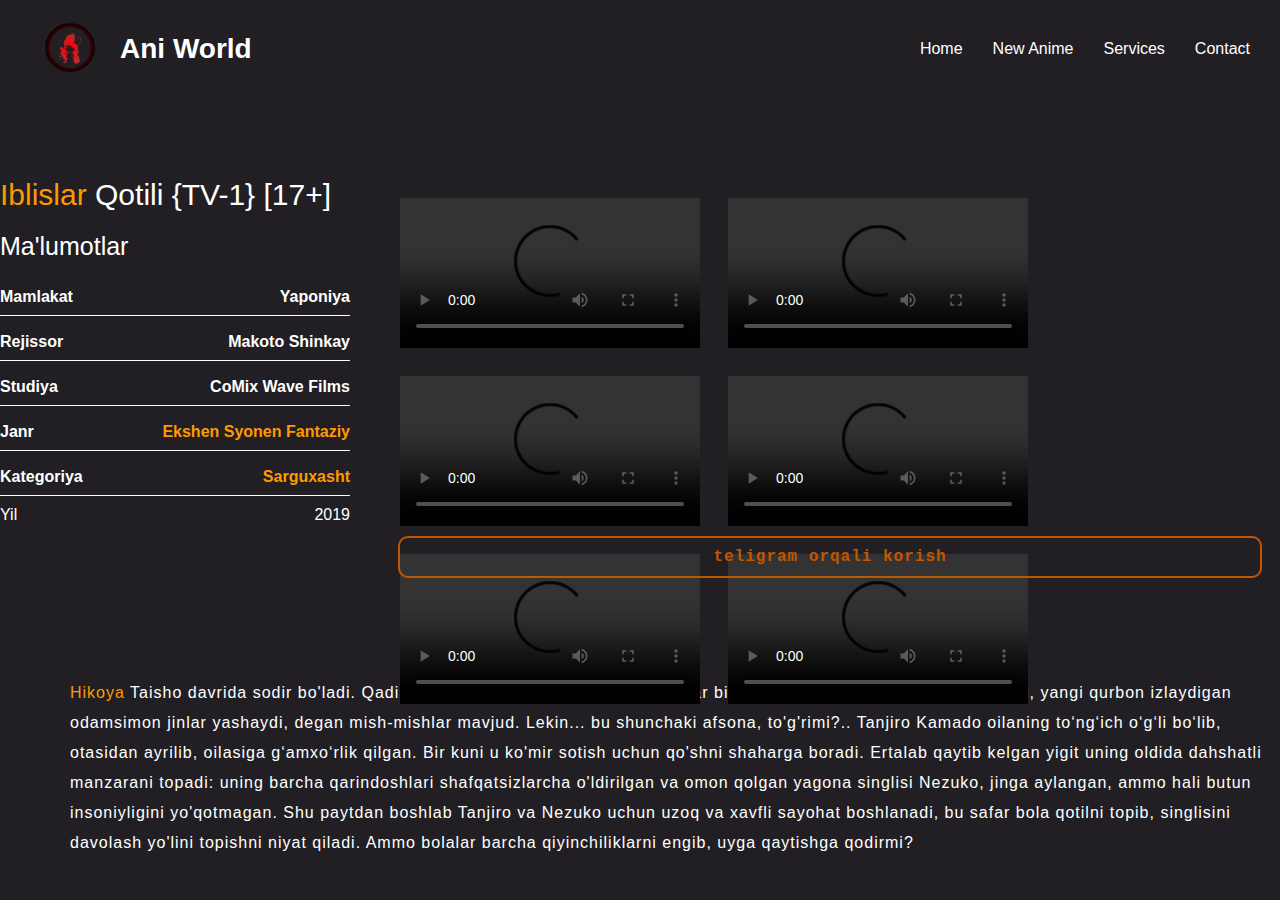
==== iblislar-qiroli.html @ aaeadee3 "." ====
<!DOCTYPE html>
<html lang="en">
<head>
    <meta charset="UTF-8">
    <meta name="viewport" content="width=device-width, initial-scale=1.0">
    <title>Document</title>
    <link rel="stylesheet" href="./css/iblislar-qiroli.css">
    <link rel="stylesheet" href="./css/stayle.css">
</head>
<body>
    <header>
        <div class="navbar">
            <div class="logo">
                <a href="./index.html"><img src="./img/g1.png" alt="" width="100"></a>
           <a href="./index.html"> <h1>Ani world</h1></a>
            </div>
            <ul>
                <li><a href="./index.html">home</a></li>
                <li><a href="./news.html">New Anime</a></li>
                <li><a href="./service.html">services</a></li>
                <li><a href="./contact.html">contact</a></li>
            </ul>
        </div>
       </header>

       <section>

        <div class="section-mein">
             <div class="section-text">
                <h1><span>Iblislar</span> Qotili {TV-1} [17+]</h1>
                <h4>Ma'lumotlar</h4>
                <div class="li">
                    <p>Mamlakat</p>
                    <p>Yaponiya</p>
                </div>
                <div class="li">
                    <p>Rejissor</p>
                    <p>Makoto Shinkay
                    </p>
                </div>
                <div class="li">
                    <p>Studiya</p>
                    <p>CoMix Wave Films</p>
                </div>
                <div class="li">
                    <p>Janr</p>
                    <p><span>Ekshen   Syonen
                        Fantaziy</span>
                      
                        </p>
                </div>
                <div class="li">
                    <p>Kategoriya
                    </p>
                    <p><span> Sarguxasht</span></p>
                </div>
                <div class="l">
                    <p>Yil</p>
                    <p>2019
                    </p>
                </div>
             </div>
             <div class="section-vedio-cards">
                
                <div class="ntn">
                    <video src="https://youtu.be/6IsMFsithBg" controls></video>
                <video src="https://youtu.be/6IsMFsithBg" controls></video>
                <video src="https://youtu.be/6IsMFsithBg" controls></video>
                <video src="https://youtu.be/6IsMFsithBg" controls></video>
                <video src="https://youtu.be/6IsMFsithBg" controls></video>
                <video src="https://youtu.be/6IsMFsithBg" controls></video>
               
                

                </div>



                <a class="button" href="https://t.me/Animeuzbfbot">teligram orqali korish</a>
             </div>
              
        </div>
        <div class="malumot">
           <p><span>Hikoya</span> Taisho davrida sodir bo'ladi. Qadim zamonlardan beri o'rmonda odamlar bilan oziqlanadigan va tunda yuradigan, yangi qurbon izlaydigan odamsimon jinlar yashaydi, degan mish-mishlar mavjud. Lekin... bu shunchaki afsona, to'g'rimi?.. Tanjiro Kamado oilaning to‘ng‘ich o‘g‘li bo‘lib, otasidan ayrilib, oilasiga g‘amxo‘rlik qilgan. Bir kuni u ko'mir sotish uchun qo'shni shaharga boradi. Ertalab qaytib kelgan yigit uning oldida dahshatli manzarani topadi: uning barcha qarindoshlari shafqatsizlarcha o'ldirilgan va omon qolgan yagona singlisi Nezuko, jinga aylangan, ammo hali butun insoniyligini yo'qotmagan. Shu paytdan boshlab Tanjiro va Nezuko uchun uzoq va xavfli sayohat boshlanadi, bu safar bola qotilni topib, singlisini davolash yo'lini topishni niyat qiladi. Ammo bolalar barcha qiyinchiliklarni engib, uyga qaytishga qodirmi?</p>
        </div>
       </section>
       
</body>
</html>
---- css/iblislar-qiroli.css ----
*{
    margin: 0;
    padding: 0;
    box-sizing: border-box;
}

body{
    background-color: #211f24;
    width: 100%;
    height: 100vh;
}


.section-mein{
display: flex;
justify-content: center;
gap: 20px;
padding-top: 80px;

}


.section-text{
    width: 400px;
    background-color: transparent;
    color: white;
    font-family: sans-serif;
}

.section-text h1{
    text-align: left;
    font-size: 30px;
    padding-bottom: 20px;
    font-weight: 100;
}

.section-text h4{
    text-align: left;
    font-size: 25px;
    padding-bottom: 10px;
    font-weight: 100;
}

.li{
    display: flex;
    width:350px;
    justify-content: space-between;
    border-bottom: 1px solid white;
    align-items: center;
    font-size: 15   px;
    font-weight: 600;
    margin-top: 17px;
    padding-bottom: 9px;
}

span{
    color: rgb(255, 153, 0);
}
.l{
    width:350px;
    display: flex;
    justify-content: space-between;
    margin-top: 10px;
}
.section-vedio-cards{
    width: 1000px;
    height: 400px;
    /* border:  2px solid rgb(255, 0, 0); */
    position: relative;

}
.ntn{
    width: 100%;
    display: flex;
    flex-wrap:wrap;
    gap: 28px;
    padding: 20px;
}
.malumot{
    color: white;
    line-height: 30px;
    margin-left: 70px;
    margin-top: 100px;
}

.malumot p{
    text-align: left;
    width: 100%;
    font-style:normal;
    letter-spacing: 1px;
}
.button{
    border-radius: 10px;
    background: transparent;
    padding: 10px;
    color: rgb(194, 87, 0);
    position: absolute;
    left: 2%;
    bottom: 0;
    text-decoration: none;
    width: 96%;
    text-align: center;
    border: 2px solid rgb(194, 87, 0);
    font-family: 'Courier New', Courier, monospace;
    font-size: 16px;
    font-weight: 600;
    letter-spacing: 1px;
}

.button:hover{
    background: rgb(194, 87, 0);
    color: white;
}
---- css/stayle.css ----
* {
  box-sizing: border-box;
  font-family: "Protest Revolution", sans-serif;
}

body {
  margin: 0;
  padding: 0;
}

.navbar {
  padding: 10px 20px;
  color: wheat;
  text-transform: capitalize;
  display: flex;
  align-items: center;
  justify-content: space-between;
  color: rgb(255, 60, 0);
  position: relative;
}
.navbar .logo {
  display: flex;
  align-items: center;
  cursor: pointer;
}
.navbar .logo a {
  text-decoration: none;
  color: rgb(255, 255, 255);
  font-family: "Protest Revolution", sans-serif;
  font-size: 14px;
}
.navbar ul {
  display: flex;
  gap: 10px;
}
.navbar li {
  cursor: pointer;
  list-style: none;
  padding: 10px;
}
.navbar li a {
  text-decoration: none;
  color: white;
  font-size: 16px;
  color: rgb(255, 255, 255);
}/*# sourceMappingURL=stayle.css.map */




.navbar1 {
  /* padding: 10px 20px; */
  color: wheat;
  text-transform: capitalize;
  display: flex;
  align-items: center;
  justify-content: space-between;
  color: rgb(255, 60, 0);
  position: relative;
  gap: 840px;
  margin-top: -80px;
  
}
.navbar1 .logo {
  display: flex;
  align-items: center;
  cursor: pointer;
}
.navbar1 .logo a {
  text-decoration: none;
  color: rgb(255, 255, 255);
  font-family: "Protest Revolution", sans-serif;
  font-size: 14px;
}
.navbar1 ul {
  display: flex;
  gap: 10px;
}
.navbar1 li {
  cursor: pointer;
  list-style: none;
  padding: 10px;
}
.navbar1 li a {
  text-decoration: none;
  color: white;
  font-size: 16px;
  color: rgb(255, 255, 255);
}/*# sourceMappingURL=stayle.css.map */
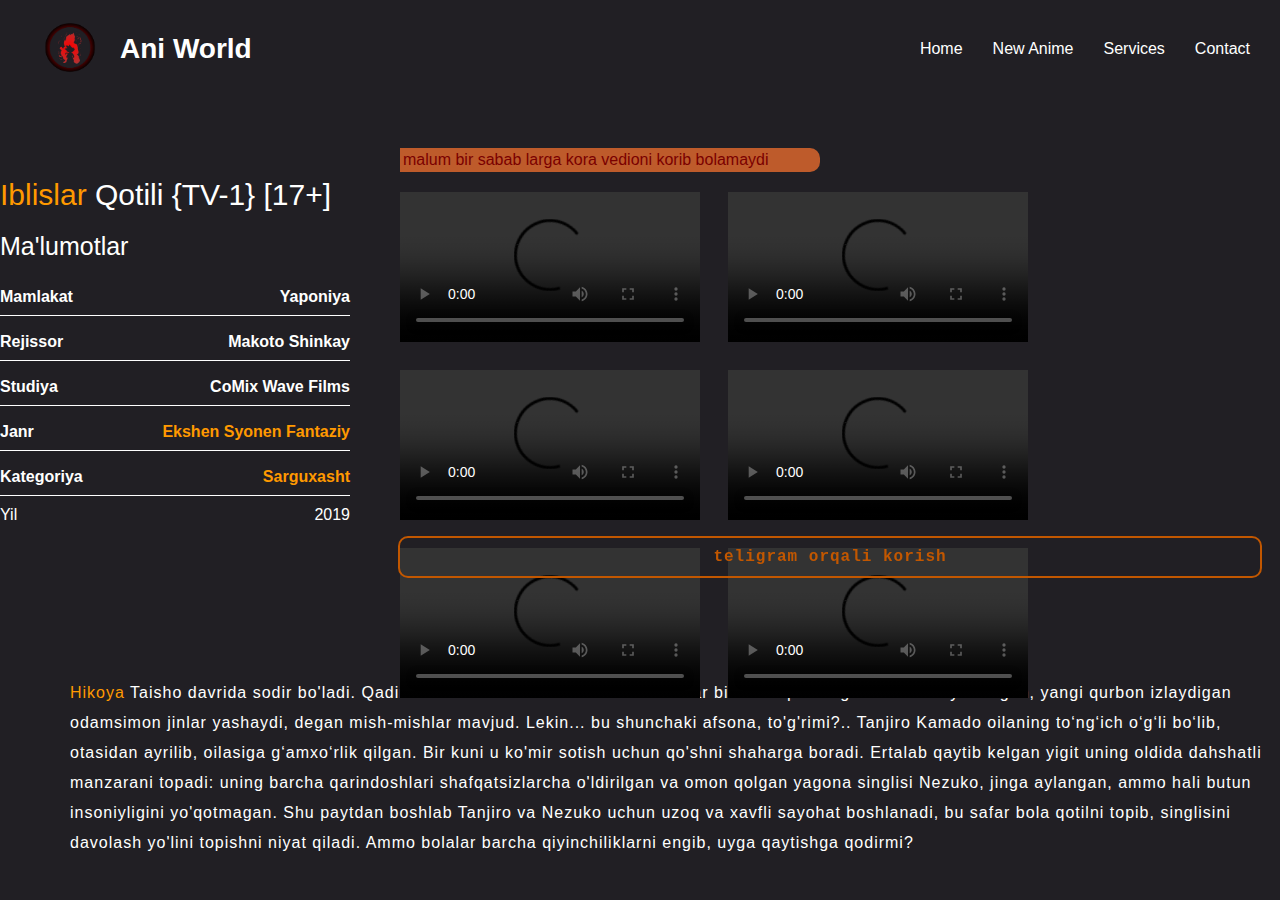
==== commit 78d21c8f: "." ====
--- a/iblislar-qiroli.html
+++ b/iblislar-qiroli.html
@@ -4,6 +4,7 @@
     <meta charset="UTF-8">
     <meta name="viewport" content="width=device-width, initial-scale=1.0">
     <title>Document</title>
+    <link rel="stylesheet" href="https://cdnjs.cloudflare.com/ajax/libs/font-awesome/6.5.1/css/all.min.css" integrity="sha512-DTOQO9RWCH3ppGqcWaEA1BIZOC6xxalwEsw9c2QQeAIftl+Vegovlnee1c9QX4TctnWMn13TZye+giMm8e2LwA==" crossorigin="anonymous" referrerpolicy="no-referrer" />
     <link rel="stylesheet" href="./css/iblislar-qiroli.css">
     <link rel="stylesheet" href="./css/stayle.css">
 </head>
@@ -61,6 +62,11 @@
                 </div>
              </div>
              <div class="section-vedio-cards">
+                <div class="brt">
+                    <i class="fa-solid fa-circle-exclamation" style="color: #8a0000;"></i>
+                    malum bir sabab larga kora vedioni korib bolamaydi
+
+                </div>
                 
                 <div class="ntn">
                     <video src="https://youtu.be/6IsMFsithBg" controls></video>
@@ -76,7 +82,7 @@
 
 
 
-                <a class="button" href="https://t.me/Animeuzbfbot">teligram orqali korish</a>
+                <a class="button" href="https://t.me/Anime_uzbekcha">teligram orqali korish</a>
              </div>
               
         </div>
--- a/css/iblislar-qiroli.css
+++ b/css/iblislar-qiroli.css
@@ -110,4 +110,14 @@
 .button:hover{
     background: rgb(194, 87, 0);
     color: white;
+}
+.brt{
+    margin-top: -30px;
+    margin-left: 20px;
+    background-color: rgba(245, 112, 46, 0.74);
+    width: 420px;
+    padding: 3px;
+    border-radius: 0 10px 10px 0;
+    color: rgb(122, 0, 0);
+    cursor: pointer;
 }